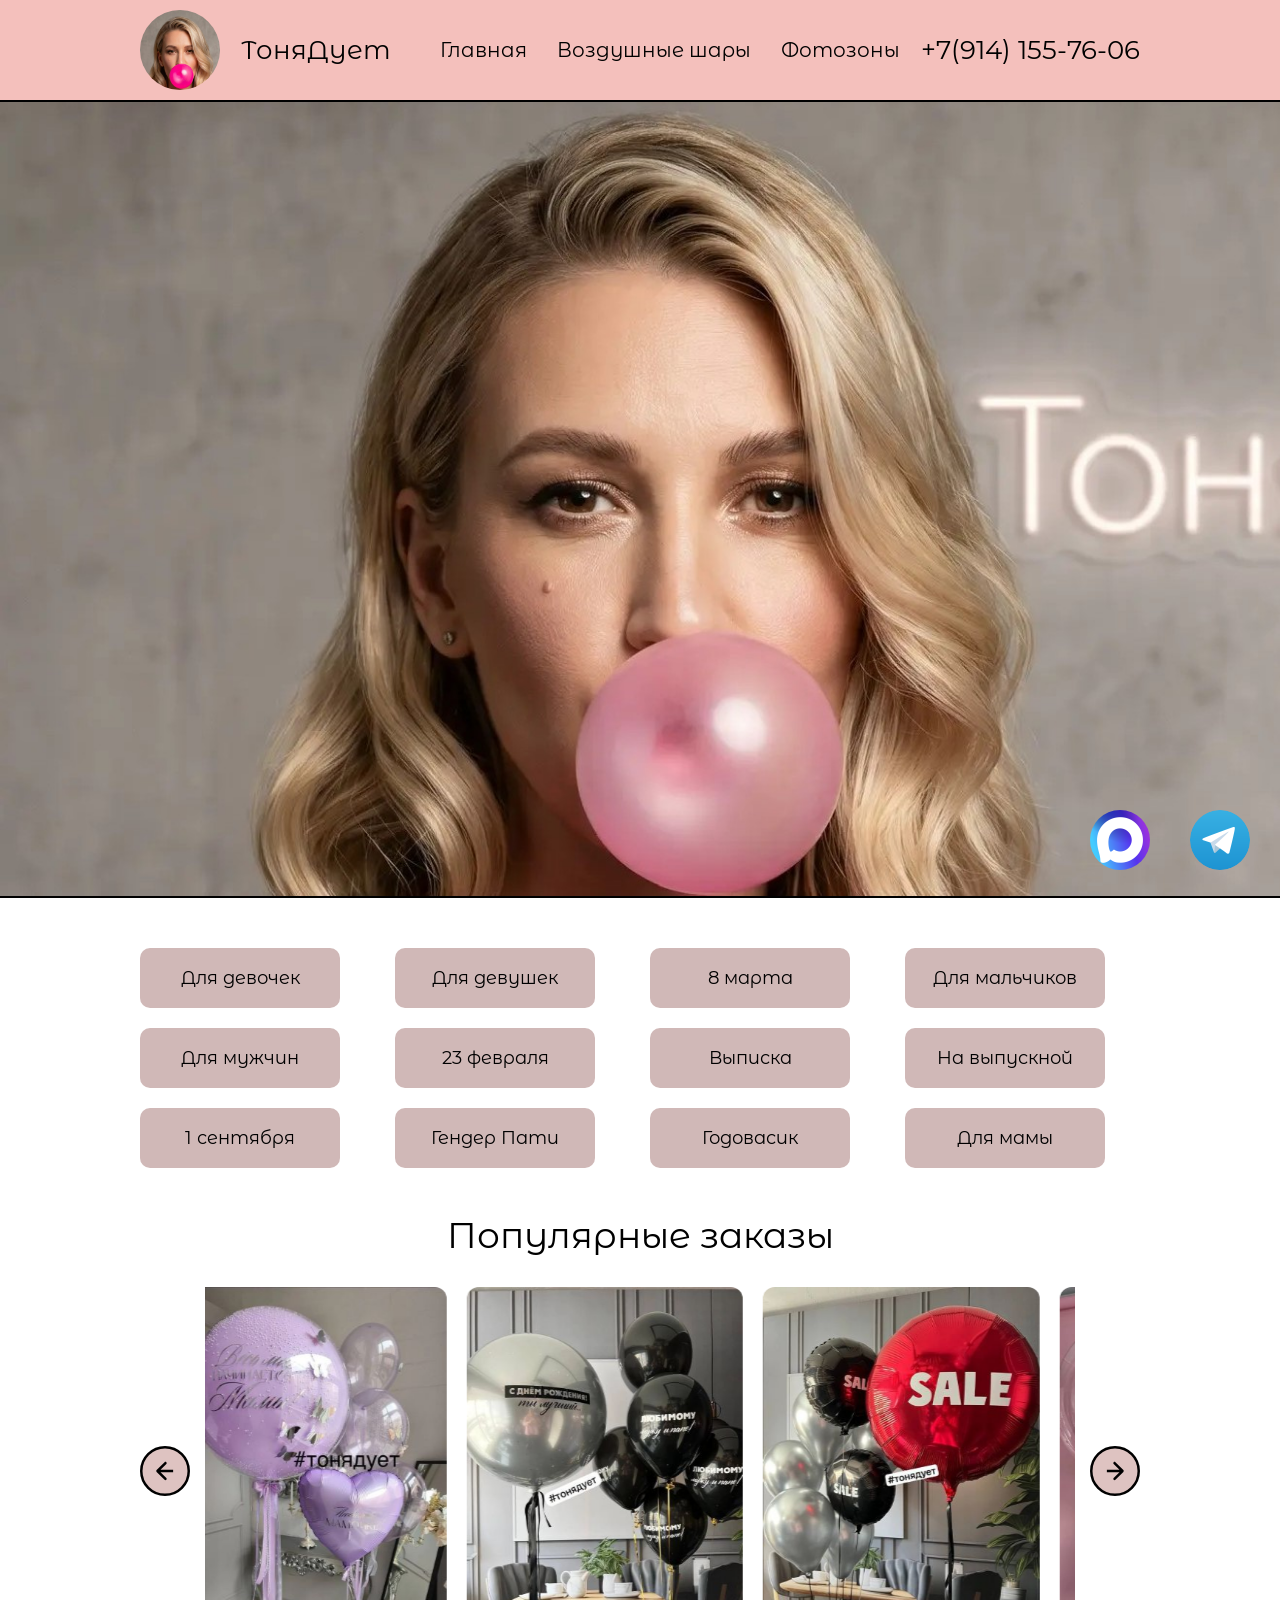
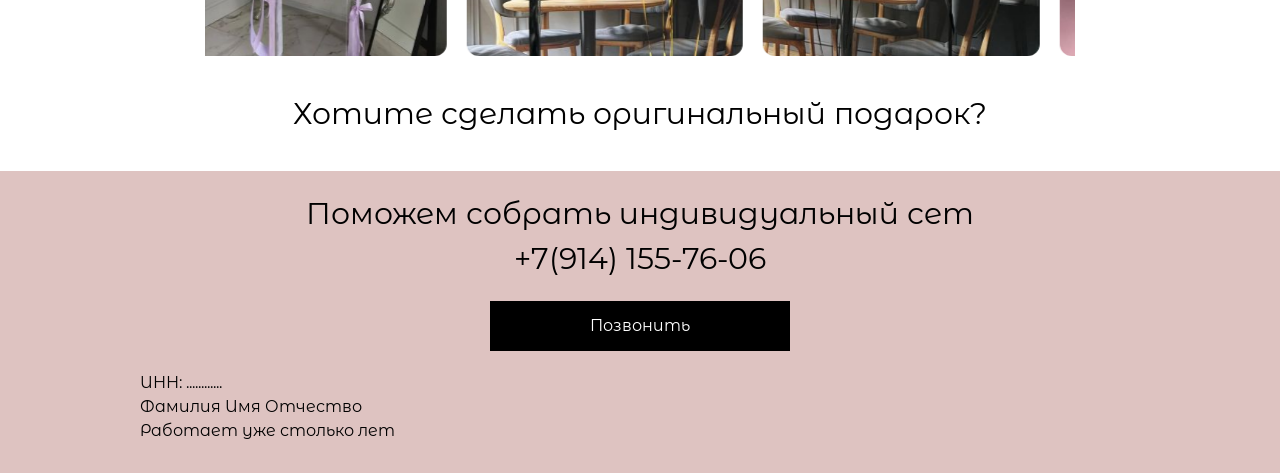
==== index.html @ cd803434 "Add files via upload" ====
<!DOCTYPE html>
<html lang="en">
<head>
    <link rel="preconnect" href="https://fonts.googleapis.com">
    <link rel="preconnect" href="https://fonts.gstatic.com" crossorigin>
    <link href="https://fonts.googleapis.com/css2?family=Montserrat+Alternates:wght@300;400;500;600;700;800&display=swap" rel="stylesheet">
    <meta charset="UTF-8">
    <meta name="viewport" content="width=device-width, initial-scale=1.0">
    <link rel="stylesheet" href="../css/reset.css">
    <link rel="stylesheet" href="../css/style.css">
    <link rel="stylesheet" href="../css/media.css">
    <script src="../JavaScript/JavaScript.js" defer></script>
    <script defer src="../JavaScript/burger.js"></script>
    <title>Сайт Тони</title>
</head>
<body>

        <a href="https://t.me" class="telegram" target="_blank"><img src="../assets/img/Telegram_logo.svg.png" alt="" class="telegram_img"></a>
        <a href="https://max.ru" class="max" target="_blank"><img src="../assets/img/Логотип_MAX.svg.png" alt="" class="max_img"></a>
    <header class="header">
        <div class="wrapper">
            <div class="wrapper-header">
                <img src="../assets/img/logo_3.jpg" alt="logotype" class="logotype">
                <h1 class="h1_header">ТоняДует</h1>
                <nav class="nav_header">
                    <ul class="ul_header">
                        <li class="li_header"><a href="index.html" class="a_header">Главная</a></li>
                        <li class="li_header"><a href="index_2.html" class="a_header">Воздушные шары</a></li>
                        <li class="li_header"><a href="index_2.html?cat=Фотозоны" class="a_header">Фотозоны</a></li>
                    </ul>
                </nav>
                <a href="tel:+79141557606" class="a_header_tel">+7(914) 155-76-06</a>
                <button class="burger-menu" id="burger-menu">
                    <span></span><span></span><span></span>
                </button>
            </div>
        </div>
    </header>
    <section class="section_main">
        <div class="wrapper">
            
        </div>
    </section>

    <section class="section_button">
        <div class="wrapper">
            <div class="wrapper_button">
                <button class="button">Для девочек</button>
                <button class="button">Для девушек</button>
                <button class="button">8 марта</button>
                <button class="button">Для мальчиков</button>
                <button class="button">Для мужчин</button>
                <button class="button">23 февраля</button>
                <button class="button">Выписка</button>
                <button class="button">На выпускной</button>
                <button class="button">1 сентября</button>
                <button class="button">Гендер Пати</button>
                <button class="button">Годовасик</button>
                <button class="button">Для мамы</button>
            </div>
        </div>
    </section>

    <h1 class="h1_section_popular">Популярные заказы</h1>

    <div class="wrapper">
        <div class="slider-container">
            <button class="button_price-list-popular_1">
                <img src="../assets/img/Group_15.svg" alt="назад">
            </button>

            <div class="price-list">
                <div class="slider-track">
                    <img src="../assets/img/slider_img/slider_img_1.jpg" alt="шары">
                    <img src="../assets/img/slider_img/slider_img_2.jpg" alt="шары">
                    <img src="../assets/img/slider_img/slider_img_3.jpg" alt="шары">
                    <img src="../assets/img/slider_img/slider_img_4.jpg" alt="шары">
                    <img src="../assets/img/slider_img/slider_img_5.jpg" alt="шары">
                    <img src="../assets/img/slider_img/slider_img_6.jpg" alt="шары">
                    <img src="../assets/img/slider_img/slider_img_7.jpg" alt="шары">
                </div>
            </div>

            <button class="button_price-list-popular_2">
                <img src="../assets/img/Group_16.svg" alt="вперед">
            </button>
        </div>
    </div>

    <h1 class="user_zakaz_h1">Хотите сделать оригинальный подарок?</h1>

    <section class="user_zakaz">
        <div class="wrapper">
            <h1 class="h1_section_user_zakaz">Поможем собрать индивидуальный сет</h1>
            <h1 class="h1_section_user_zakaz_tel">+7(914) 155-76-06</h1>
            <a href="tel:+79242005926"><button class="button_user-zakaz">Позвонить</button></a>
            <footer>
                <p>ИНН: ............</p>
                <p>Фамилия Имя Отчество</p>
                <p>Работает уже столько лет</p>
            </footer>
        </div>
    </section>
</body>
</html>
---- css/style.css ----
@font-face {
    font-family: Monserat;
    src: url(/assets/fonts/moserat/MontserratAlternates-Regular.ttf);
}

@font-face {
    font-family: marcul;
    src: url(/assets/fonts/marcul/MarckScript-Regular.ttf);
}


html, body {
    overflow-x: hidden !important; /* !important только для теста, чтобы проверить */
    width: 100%;
    max-width: 100%;
    position: relative;
    font-family: Monserat;
}



.telegram {
    position: fixed;
    bottom: 30px;    /* Прижимаем к низу */
    right: 30px;     /* Прижимаем к правому краю */
    z-index: 9999;
}

.max {
    position: fixed;
    bottom: 30px;   /* Ставим ВЫШЕ телеграма (30px + размер иконки + отступ) */
    right: 130px;
    z-index: 9999;
    transition: 0.3s ease;
}
/* Базовые стили для контейнеров иконок (ссылок) */
.telegram, .max {
    display: flex;
    align-items: center;
    justify-content: center;
}

/* Настраиваем анимацию волн */
.telegram::before, .telegram::after,
.max::before, .max::after {
    content: "";
    position: absolute;
    width: 60px; /* Размер должен быть примерно как у иконки */
    height: 60px;
    border-radius: 50%;
    z-index: -1; /* Волны СЗАДИ иконки */
    opacity: 0;
}

/* Цвета волн для каждой иконки */
.telegram::before, .telegram::after {
    background: #24A1DE; /* Синий для Телеграм */
    animation: pulse-wave 2s infinite;
}

.max::before, .max::after {
    background: #5b20f2; /* Фиолетовый для MAX (примерный цвет) */
    animation: pulse-wave 2s infinite;
}

/* Задержка для второй волны, чтобы они шли друг за другом */
.telegram::after, .max::after {
    animation-delay: 1s;
}

/* Сама анимация расширения */
@keyframes pulse-wave {
    0% {
        transform: scale(1);
        opacity: 0.6;
    }
    100% {
        transform: scale(1.5); /* Насколько сильно расходится волна */
        opacity: 0;
    }
}

/* Стили картинок, чтобы они были круглыми */
.telegram_img, .max_img {
    width: 60px; /* Укажите ваш размер */
    height: 60px;
    border-radius: 50%;
    position: relative;
    z-index: 1; /* Картинка поверх волн */
}


.wrapper {
    max-width: 1368px;
    margin-left: auto;
    margin-right: auto;
}

.header {
    position: fixed;
    width: 100%;
    top: 0;
    border-bottom: 2px solid black;
    background-color: #F4C0BC;
    z-index: 10;
}

.wrapper-header {
    display: flex;
    flex-direction: row;
    justify-content: space-between;
    align-items: center;
    height: 100px;
    margin-left: auto;
    margin-right: auto;
}

.logotype {
    width: 80px;
    height: 80px;
    border-radius: 50%;
}

.h1_header {
    font-size: 30px;
    font-weight: 400;
}

.ul_header {
    display: flex;
    flex-direction: row;
}

a {
    text-decoration: none;
    color: black;
}

.a_header {
    font-size: 24px;
    margin-left: 2.27em;
}

.a_header_tel {
    font-size: 30px;
}

.burger-menu {
    display: none;
    position: relative;
    width: 60px;
    height: 60px;
    background-color: #D84B90;
    border: none;
    flex-shrink: 0;
    border-radius: 3px;
}

.section_main {
    margin-top: 100px;
    border-bottom: 2px solid black;
    min-height: calc(100vh - 102px);
    background-image: url(../assets/img/ТоняДует.jpg);
    background-size: cover;
}

.prewiuy_div {
    display: flex;
    justify-content: space-between;
}

.h1_section_main {
    font-size: 48px;
    font-weight: 400;
    margin-top: 4em;
}

.h1_section_main_2 {
    font-size: 48px;
    font-weight: 400; 
}

.h2_section_main {
    font-family: marcul;
    font-size: 48px;
    font-weight: normal;
    margin-top: 2.625em;
}

.wrapper_button {
    margin-top: 50px;
    display: grid;
    /* На компьютерах — 4 колонки одинаковой ширины */
    grid-template-columns: repeat(4, 1fr); 
    gap: 20px; /* Идеально ровные отступы между всеми кнопками */
}

.button {
    width: 100%;       /* Кнопка займет всю ячейку сетки */
    height: 70px;      /* Одинаковая высота для всех */
    border-radius: 10px;
    border: none;
    font-size: 22px;
    background-color: #d0b8b7;
    transition: transform 0.2s ease, scale 0.2s ease;
}

.button:hover {
  transform: translateY(-5px); /* Слегка приподнимаем */
  background-color: #F4C0BC;
}

.button:active {
  transform: translateY(0); /* Возвращаем на место (эффект нажатия) */
  scale: 0.93; /* Немного уменьшаем */
}

.h1_section_popular {
    font-weight: 400;
    font-size: 40px;
    text-align: center;
    margin-top: 50px;
    margin-bottom: 30px;
}

/* Слайдер */

.price-list {
    max-height: 500px;
    display: flex;
    flex-direction: row;
    align-items: center;
    justify-content: space-between;
}

.button_price-list-popular_1 {
    background: none;       /* Убирает фон (белый или серый) */
    border: none;           /* Убирает стандартную рамку */
    padding: 0;             /* Убирает внутренние отступы */
    cursor: pointer;        /* Возвращает палец при наведении */
    outline: none;          /* Убирает синюю обводку при клике */
    transition: transform 0.2s ease, scale 0.2s ease;
}

.button_price-list-popular_1:hover {
  transform: translateY(-5px); /* Слегка приподнимаем */
}

.button_price-list-popular_1:active {
  transform: translateY(0); /* Возвращаем на место (эффект нажатия) */
  scale: 0.93; /* Немного уменьшаем */
}

.button_price-list-popular_2 {
    background: none;       /* Убирает фон (белый или серый) */
  border: none;           /* Убирает стандартную рамку */
  padding: 0;             /* Убирает внутренние отступы */
  cursor: pointer;        /* Возвращает палец при наведении */
  outline: none;          /* Убирает синюю обводку при клике */
  transition: transform 0.2s ease, scale 0.2s ease;
}

.button_price-list-popular_2:hover {
  transform: translateY(-5px); /* Слегка приподнимаем */
}

.button_price-list-popular_2:active {
  transform: translateY(0); /* Возвращаем на место (эффект нажатия) */
  scale: 0.93; /* Немного уменьшаем */
}

.slider-container {
    display: flex;
    align-items: center;
    justify-content: center;
    gap: 15px;
    width: 100%;
    max-width: 1200px;
    margin: 0 auto;
}

.price-list {
    overflow: hidden;
    width: 90%; /* Занимает почти всё место между кнопками */
    touch-action: pan-y;
}

.slider-track {
    display: flex;
    /* Убираем все переходы из CSS, так как JS управляет каждым кадром */
    transition: none !important; 
    will-change: transform;
    gap: 20px;
    transition: transform 0.4s ease-in-out;
    cursor: grab;
    user-select: none;
}

/* Настройка количества фото */
.slider-track img {
    flex-shrink: 0;
    object-fit: cover;
    border-radius: 12px;
    /* ПО УМОЛЧАНИЮ (ПК) — 3 фото (100% / 3 минус зазоры) */
    width: calc((100% - 40px) / 3); 
}

/* ТЕЛЕФОНЫ — 1 фото */
@media (max-width: 600px) {
    .slider-track img {
        width: 100%;
    }
    .slider-container {
        gap: 5px; /* Меньше отступ до кнопок на мобиле */
    }
}


/* Стили кнопок (ваши из скриншота сохраняем) */
.button_price-list-popular_1, 
.button_price-list-popular_2 {
    background: none;
    border: none;
    cursor: pointer;
    flex-shrink: 0; /* Чтобы кнопка не сплющилась */
}

/* Оставляем заявку (подвал) */

.user_zakaz_h1 {
    font-weight: 400;
    margin: 35px auto;
    text-align: center;
}

.user_zakaz {
    background-color: #DEC3C1;
    padding-top: 20px;
    padding-bottom: 30px;
}

.user_zakaz h1{
    font-weight: 400;
    text-align: center;

}

.button_user-zakaz {
    display: block;
    text-align: center;
    margin: 20px auto;
    width: 300px;
    height: 50px;
    background-color: black;
    color: white;
    border: none;
    font: inherit; /* Наследовать шрифт, а не браузерный */
    cursor: pointer;
}

.button_user-zakaz:hover {
  background-color: #282829; /* Затемняем фон */
  transform: translateY(-2px); /* Слегка приподнимаем */
}

.button_user-zakaz:active {
  background-color: #45484a; /* Еще темнее */
  transform: translateY(0); /* Возвращаем на место (эффект нажатия) */
  scale: 0.98; /* Немного уменьшаем */
}
---- css/media.css ----
@media (max-width: 1366px) {
    .wrapper {
        max-width: 1200px;
    }

    .prewiuy_div {
        display: flex;
        justify-content: end;
    }

    .prewiu_img {
        display: none;
    }
}

@media (max-width: 1280px) {
    .wrapper {
        max-width: 1000px;
    }

    .h1_header {
        font-size: 26px;
        font-weight: 400;
    }

    .a_header {
        font-size: 20px;
        margin-left: 1.5em;
    }

    .a_header_tel {
        font-size: 26px;
    }

    .button {
        height: 60px;
        width: 200px;
        border-radius: 10px;
        border: none;
        font-size: 18px;
        background-color: #d0b8b7;
        transition: transform 0.2s ease, scale 0.2s ease;
    }

    .h1_section_popular {
        font-weight: 400;
        font-size: 36px;
        margin-top: 40px;
        margin-bottom: 25px;
    }

    .button_price-list-popular_1 {
        max-width: 50px;
        max-height: 50px;
    }

    .button_price-list-popular_2 {
        max-width: 50px;
        max-height: 50px;
    }

    .slider-container {
        display: flex;
        align-items: center;
        justify-content: center;
        gap: 15px;
        width: 100%;
        margin: 0 auto;
    }

    h1 {
        font-size: 30px;
    }

    .input_index_1 {
        width: 280px;
    }
}

@media (max-width: 1024px) {
    .wrapper {
        max-width: 900px;
    }

    .section_main {
        background-position: right;
    }

    .h1_header {
        font-size: 24px;
        font-weight: 400;
    }

    .a_header {
        font-size: 20px;
        margin-left: 1em;
    }

    .a_header_tel {
        font-size: 24px;
    }

    .slider-track img {
        /* (100% - 1 зазор 20px) / 2 */
        width: calc((100% - 20px) / 2);
        height: auto;      /* Высота подстроится автоматически под пропорции */
    }   

}

@media (max-width: 1024px) and (orientation: portrait) {
  .section_main {
    background-image: url(../assets/img/ТоняДует_для_телефонов.jpg);
    background-size: cover;
    /* Сдвигаем фокус на 35% по горизонтали (ближе к лицу) */
    background-position: 35% center; 
    /* Немного уменьшим высоту блока, чтобы картинка меньше масштабировалась */ 
    min-height: calc(77vh - 102px);
  }
}

@media (max-width: 998px) {
    .wrapper {
        max-width: 948px;
        margin: 0 25px;
    }
    .burger-menu {
        display: block;
    }

    .nav_header {
        position: absolute;
        top: 0;
        right: 0; 
        margin: 0;
        padding: 120px 20px 20px 20px;
        background-color: #d0b8b7;
        transform: translateX(100%); /* Меню полностью за экраном справа */
        transition: transform 0.5s ease;
        visibility: hidden;
        border-radius: 0 0 0 20px;
    }

    .burger-menu span {
        position: absolute;
        width: 46px;
        height: 4px;
        background-color: white;
        border-radius: 1px;
        left: 7px;
        top: 28px;
        transition: transform .5s, opacity 0ms, background-color .5s;
    }

    .header.open .burger-menu span:nth-child(1) {
        transform: translateY(0) rotate(45deg);
    }

    .header.open .burger-menu span:nth-child(2) {
        opacity: 0;
    }

    .header.open .burger-menu span:nth-child(3) {
        transform: translateY(0) rotate(-45deg);
    }

    .burger-menu span:nth-child(1) {
        transform: translateY(-16px);
    }

    .burger-menu span:nth-child(3) {
        transform: translateY(16px);
    }

    .header.open .nav_header {
        transform: translateX(0);
        visibility: visible;
    }

    .ul_header {
        display: block;
    }

    .a_header {
        display: block;
        font-size: 24px;
        padding: 15px 0px;
    }

    .h1_header {
        font-size: 26px;
        font-weight: 400;
    }

    .a_header_tel {
        display: none;
    }

    .wrapper_button {
        margin-top: 50px;
        display: grid;
        /* На компьютерах — 4 колонки одинаковой ширины */
        grid-template-columns: repeat(3, 1fr); 
        gap: 20px; /* Идеально ровные отступы между всеми кнопками */
    }

    .button {
        width: 100%;       /* Кнопка займет всю ячейку сетки */
        height: 70px;      /* Одинаковая высота для всех */
        border-radius: 10px;
        border: none;
        font-size: 22px;
        background-color: #d0b8b7;
        transition: transform 0.2s ease, scale 0.2s ease;
    }
}

@media (max-width: 768px) {
    .wrapper {
        margin: 0 20px;
    }

    .h1_section_popular {
        font-weight: 400;
        font-size: 32px;
        margin-top: 40px;
        margin-bottom: 25px;
    }

    .user_zakaz_h1 {
        font-size: 26px;
        font-weight: 400;
        margin: 35px auto;
        text-align: center;
    }

    .h1_section_user_zakaz {
        font-size: 26px;
    }

    .button {
        font-size: 20px;
    }
}

@media (max-width:480px) {
    .wrapper {
        margin-right: 15px;
        margin-left: 15px;
    }
    
    .header {
        position: fixed;
        width: 100%;
    }
    
    .wrapper-header {
        height: 80px;
    }

    .logotype {
        width: 60px;
        height: 60px;
    }

    .h1_header {
        font-size: 24px;
        font-weight: 400;
    }

    .section_main {
        margin-top: 80px;
    }

    .wrapper_button {
        margin-top: 30px;
        display: grid;
        /* На компьютерах — 4 колонки одинаковой ширины */
        grid-template-columns: repeat(2, 1fr); 
        gap: 15px; /* Идеально ровные отступы между всеми кнопками */
    }

    .button {
        width: 100%;       /* Кнопка займет всю ячейку сетки */
        height: 50px;      /* Одинаковая высота для всех */
        border-radius: 5px;
        border: none;
        font-size: 16px;
        background-color: #d0b8b7;
        transition: transform 0.2s ease, scale 0.2s ease;
    }

    .h1_section_popular {
        font-weight: 400;
        font-size: 26px;
        margin-top: 30px;
        margin-bottom: 20px;
    }

    .button_price-list-popular_1 {
        display: none;
    }

    .button_price-list-popular_2 {
        display: none;
    }

    .slider-track img {
        width: 80%;
    }
    .slider-container {
        gap: 5px; /* Меньше отступ до кнопок на мобиле */
    }

    .user_zakaz_h1 {
        font-size: 24px;
    }

    .h1_section_user_zakaz_tel {
        margin: 20px auto;
        font-size: 26px;
    }

    .telegram_img, .max_img {
        width: 50px;
        height: 50px;
        border-radius: 50%;
        position: relative;
        z-index: 1;
    }
}
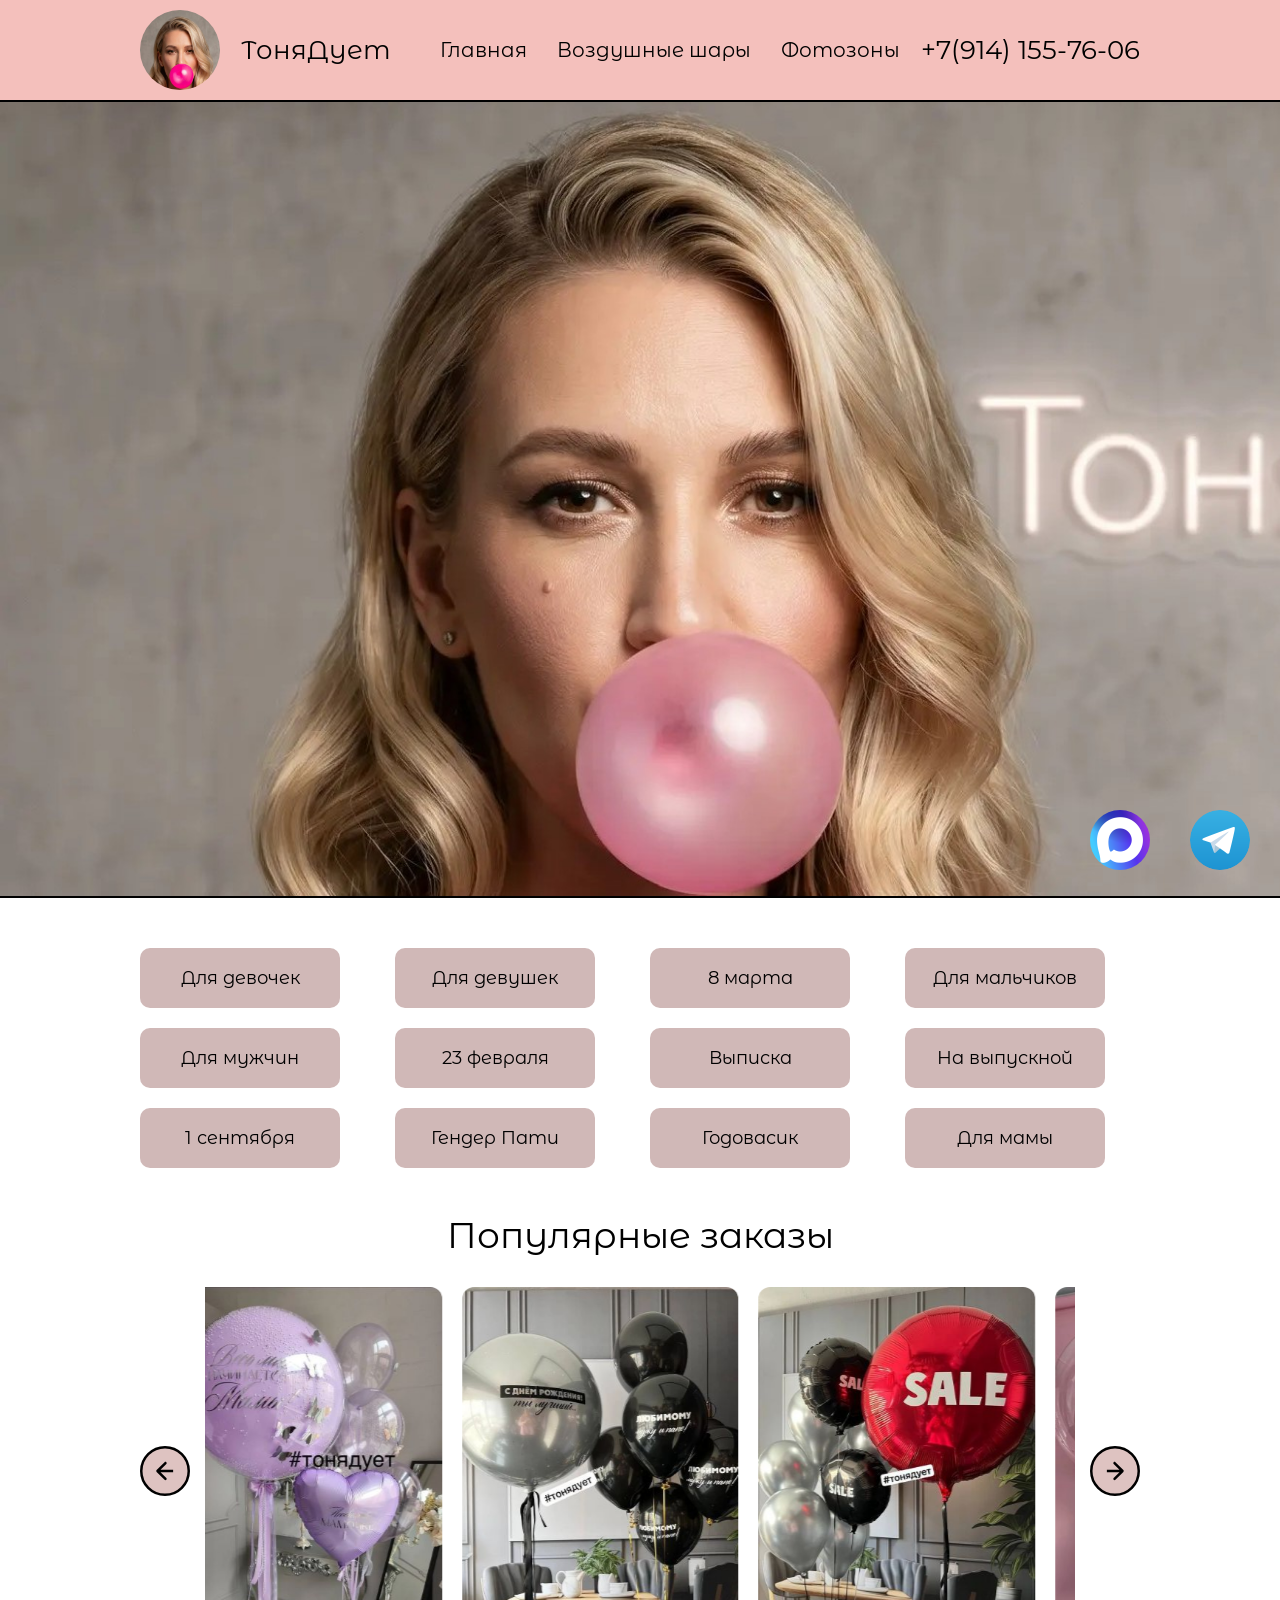
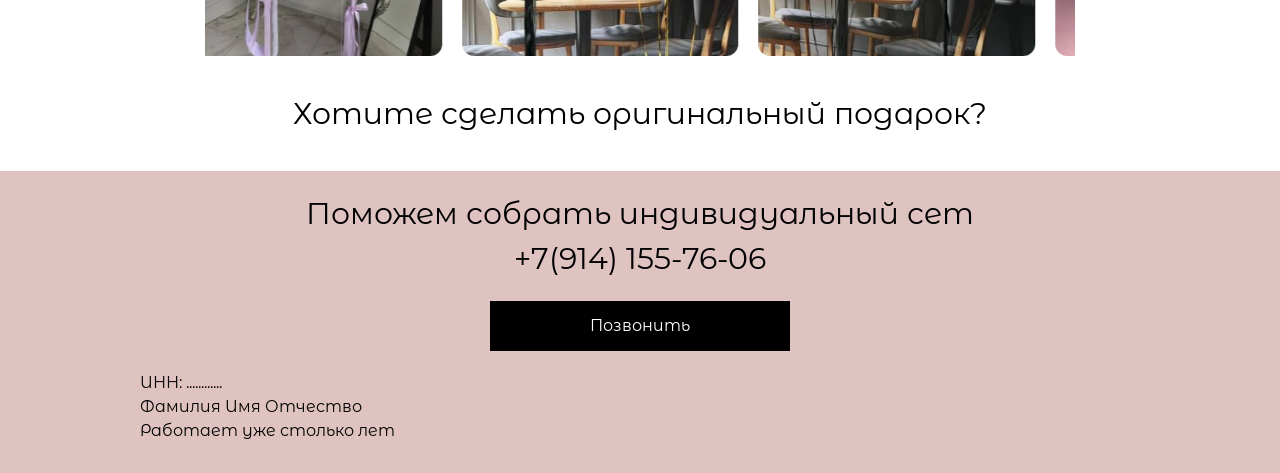
==== commit 218c5d19: "index.html" ====
--- a/index.html
+++ b/index.html
@@ -6,11 +6,11 @@
     <link href="https://fonts.googleapis.com/css2?family=Montserrat+Alternates:wght@300;400;500;600;700;800&display=swap" rel="stylesheet">
     <meta charset="UTF-8">
     <meta name="viewport" content="width=device-width, initial-scale=1.0">
-    <link rel="stylesheet" href="../css/reset.css">
-    <link rel="stylesheet" href="../css/style.css">
-    <link rel="stylesheet" href="../css/media.css">
-    <script src="../JavaScript/JavaScript.js" defer></script>
-    <script defer src="../JavaScript/burger.js"></script>
+    <link rel="stylesheet" href="css/reset.css">
+    <link rel="stylesheet" href="css/style.css">
+    <link rel="stylesheet" href="css/media.css">
+    <script src="JavaScript/JavaScript.js" defer></script>
+    <script defer src="JavaScript/burger.js"></script>
     <title>Сайт Тони</title>
 </head>
 <body>
@@ -102,4 +102,4 @@
         </div>
     </section>
 </body>
-</html>+</html>
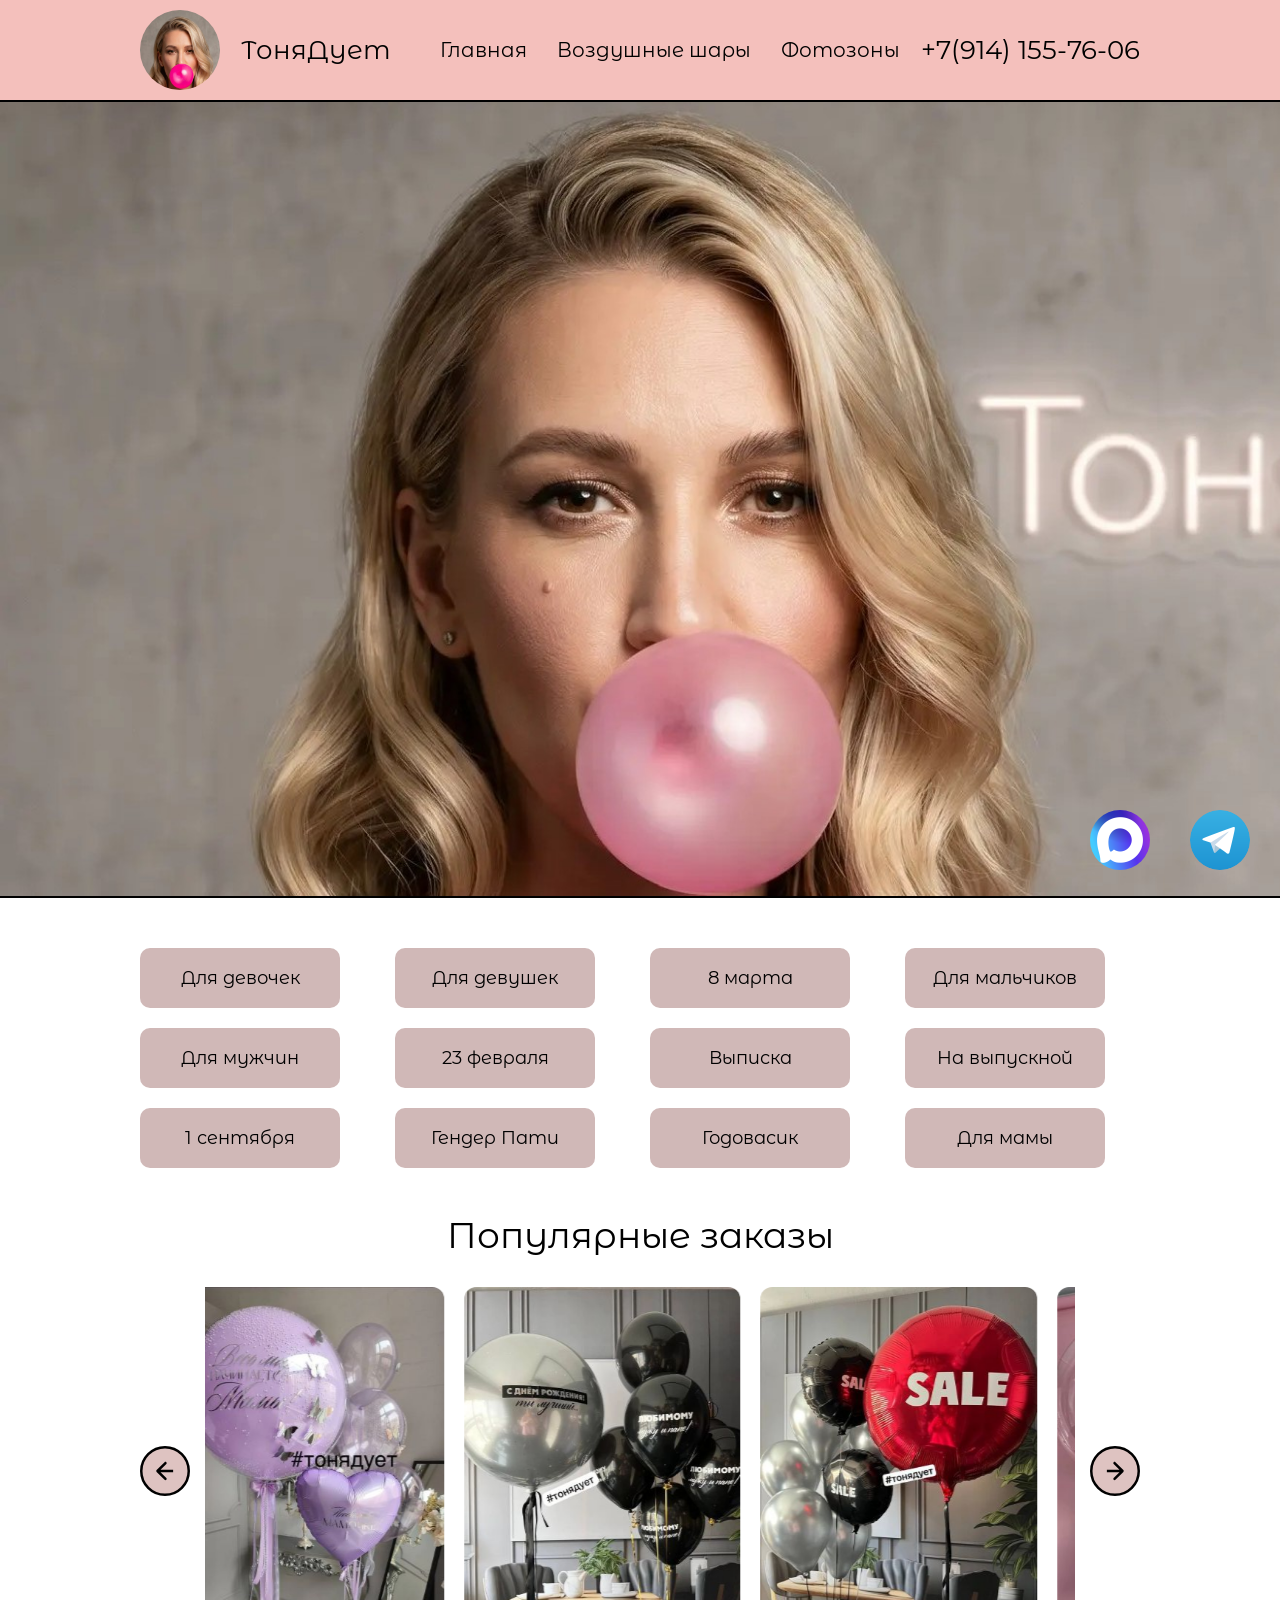
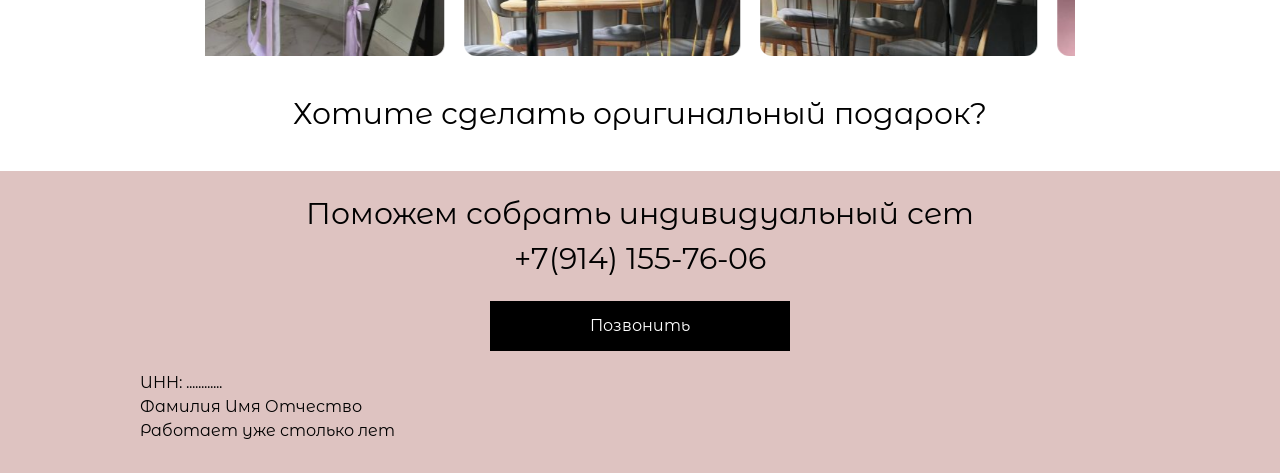
==== commit 1b9665b7: "index.html" ====
--- a/index.html
+++ b/index.html
@@ -66,23 +66,23 @@
     <div class="wrapper">
         <div class="slider-container">
             <button class="button_price-list-popular_1">
-                <img src="../assets/img/Group_15.svg" alt="назад">
+                <img src="assets/img/Group_15.svg" alt="назад">
             </button>
 
             <div class="price-list">
                 <div class="slider-track">
-                    <img src="../assets/img/slider_img/slider_img_1.jpg" alt="шары">
-                    <img src="../assets/img/slider_img/slider_img_2.jpg" alt="шары">
-                    <img src="../assets/img/slider_img/slider_img_3.jpg" alt="шары">
-                    <img src="../assets/img/slider_img/slider_img_4.jpg" alt="шары">
-                    <img src="../assets/img/slider_img/slider_img_5.jpg" alt="шары">
-                    <img src="../assets/img/slider_img/slider_img_6.jpg" alt="шары">
-                    <img src="../assets/img/slider_img/slider_img_7.jpg" alt="шары">
+                    <img src="assets/img/slider_img/slider_img_1.jpg" alt="шары">
+                    <img src="assets/img/slider_img/slider_img_2.jpg" alt="шары">
+                    <img src="assets/img/slider_img/slider_img_3.jpg" alt="шары">
+                    <img src="assets/img/slider_img/slider_img_4.jpg" alt="шары">
+                    <img src="assets/img/slider_img/slider_img_5.jpg" alt="шары">
+                    <img src="assets/img/slider_img/slider_img_6.jpg" alt="шары">
+                    <img src="assets/img/slider_img/slider_img_7.jpg" alt="шары">
                 </div>
             </div>
 
             <button class="button_price-list-popular_2">
-                <img src="../assets/img/Group_16.svg" alt="вперед">
+                <img src="assets/img/Group_16.svg" alt="вперед">
             </button>
         </div>
     </div>
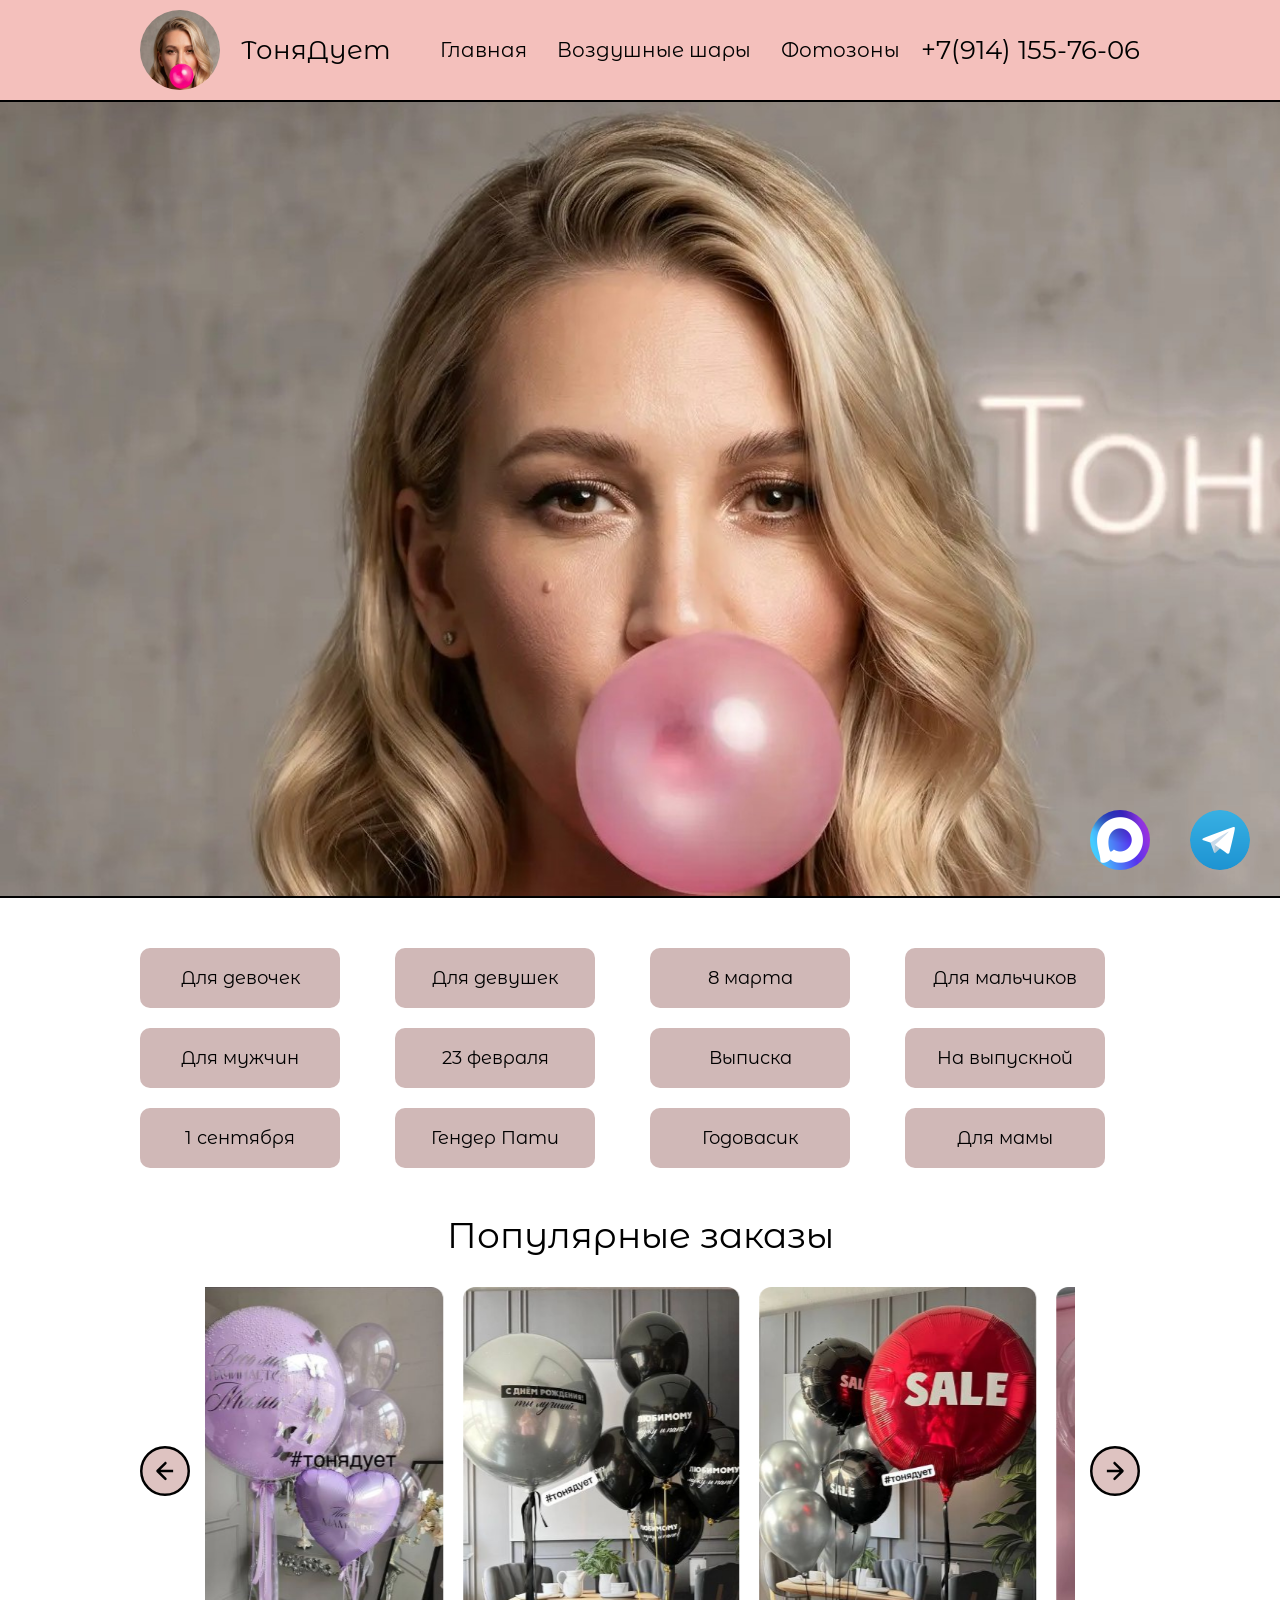
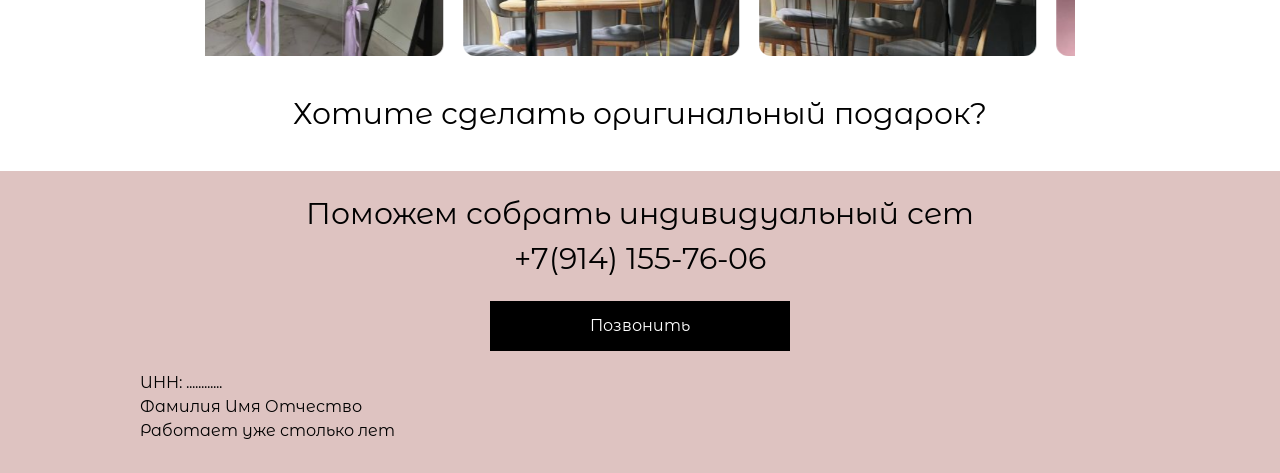
==== commit 9735dacd: "аа" ====
--- a/index.html
+++ b/index.html
@@ -20,7 +20,7 @@
     <header class="header">
         <div class="wrapper">
             <div class="wrapper-header">
-                <img src="../assets/img/logo_3.jpg" alt="logotype" class="logotype">
+                <img src="assets/img/logo_3.jpg" alt="logotype" class="logotype">
                 <h1 class="h1_header">ТоняДует</h1>
                 <nav class="nav_header">
                     <ul class="ul_header">
--- a/css/style.css
+++ b/css/style.css
@@ -1,11 +1,11 @@
 @font-face {
     font-family: Monserat;
-    src: url(/assets/fonts/moserat/MontserratAlternates-Regular.ttf);
+    src: url(../assets/fonts/moserat/MontserratAlternates-Regular.ttf);
 }
 
 @font-face {
     font-family: marcul;
-    src: url(/assets/fonts/marcul/MarckScript-Regular.ttf);
+    src: url(../assets/fonts/marcul/MarckScript-Regular.ttf);
 }
 
 
@@ -367,4 +367,4 @@
   background-color: #45484a; /* Еще темнее */
   transform: translateY(0); /* Возвращаем на место (эффект нажатия) */
   scale: 0.98; /* Немного уменьшаем */
-}+}
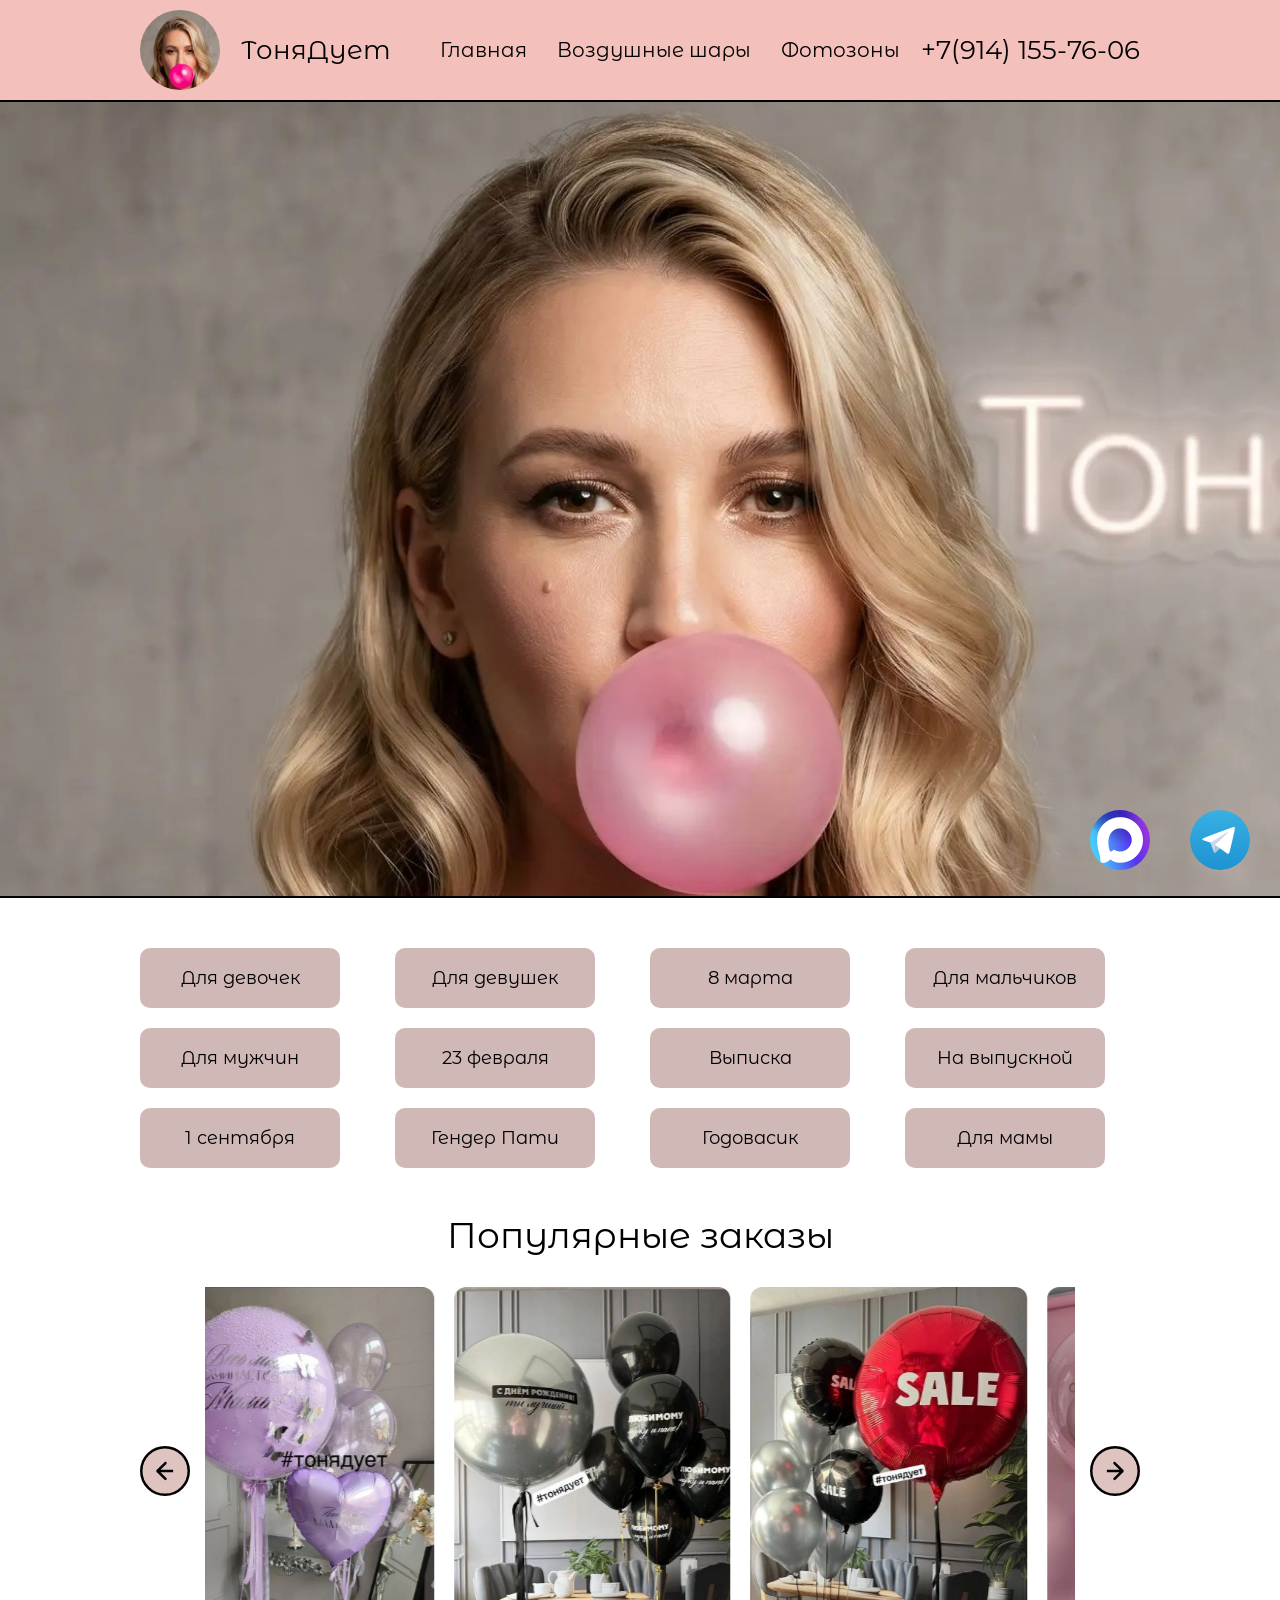
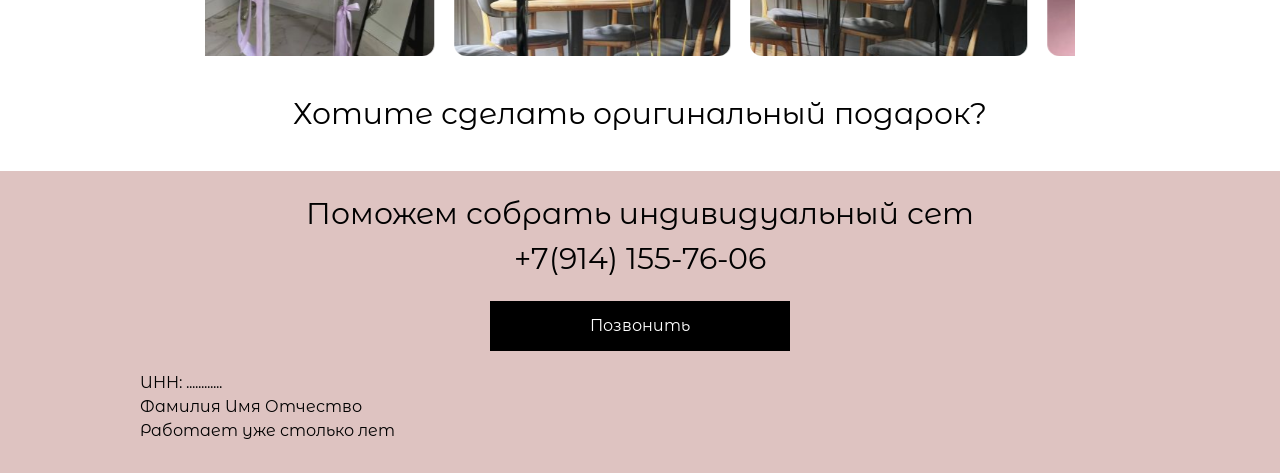
==== commit 355a1ad7: "fff" ====
--- a/index.html
+++ b/index.html
@@ -15,8 +15,8 @@
 </head>
 <body>
 
-        <a href="https://t.me" class="telegram" target="_blank"><img src="../assets/img/Telegram_logo.svg.png" alt="" class="telegram_img"></a>
-        <a href="https://max.ru" class="max" target="_blank"><img src="../assets/img/Логотип_MAX.svg.png" alt="" class="max_img"></a>
+        <a href="https://t.me" class="telegram" target="_blank"><img src="assets/img/Telegram_logo.svg.png" alt="" class="telegram_img"></a>
+        <a href="https://max.ru" class="max" target="_blank"><img src="assets/img/Логотип_MAX.svg.png" alt="" class="max_img"></a>
     <header class="header">
         <div class="wrapper">
             <div class="wrapper-header">
--- a/css/style.css
+++ b/css/style.css
@@ -202,6 +202,7 @@
     border: none;
     font-size: 22px;
     background-color: #d0b8b7;
+    color: black;
     transition: transform 0.2s ease, scale 0.2s ease;
 }
 
